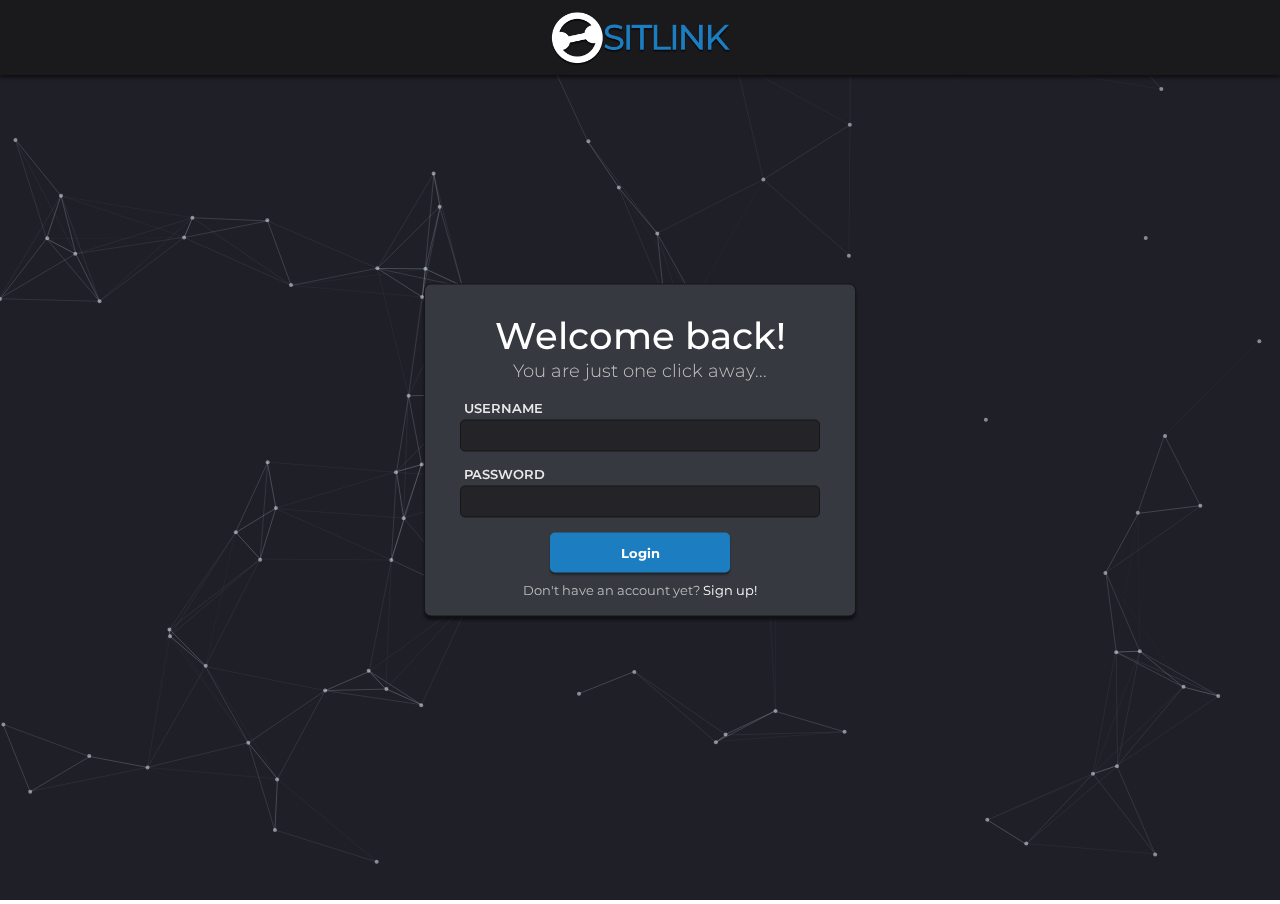
==== index.html @ 629333bc "Initial" ====
<!DOCTYPE html>
<html lang="en">
<head>
	<meta charset="UTF-8">
	<meta name="viewport" content="width=device-width, initial-scale=1.0">
	<meta http-equiv="X-UA-Compatible" content="ie=edge">
	<link rel="stylesheet" href="css/style.min.css">
	<link href="https://fonts.googleapis.com/css?family=Montserrat:100,100i,200,200i,300,300i,400,400i,500,500i,600,600i,700,700i,800,800i,900,900i" rel="stylesheet"> 
	<script src="js/lib/jqlite.js"></script>
	<script src="js/lib/particles.min.js"></script>
	<title>SITLINK</title>
</head>
<body>
	<header>	
		<img src="logo.png">
	</header>
	<div id='log-scr'>
		<h2>Welcome back!</h2>
		<h3>You are just one click away...</h3>
		<form>
			<div class='inp-box'>
				<label for="nick">USERNAME</label>
				<input type="text" class='inp-fld' name='nick' required>
			</div>
			<div class='inp-box'>
				<label for="pwd">PASSWORD</label>
				<input type="password" class='inp-fld' name='pwd' required>
			</div>
		<div id='sub-wrap'>
			<input type="submit" value="Login">
		</div>
		</form>
		<div id='signup'>
			<a href='/signup'>Don't have an account yet? <span>Sign up!</span></a>
		</div>
	</div>
  <div id="particles-js"></div>
	<script src="js/login.js"></script>
</body>
</html>
---- css/style.min.css ----
*{font-family:'Montserrat', sans-serif}body{margin:0}#particles-js{width:100%;height:100%;position:absolute;top:0;left:0;z-index:-1;background:#1f1f28}header{display:-webkit-box;display:-ms-flexbox;display:flex;-webkit-box-pack:center;-ms-flex-pack:center;justify-content:center;-webkit-box-align:center;-ms-flex-align:center;align-items:center;position:relative;top:0px;left:0px;width:100%;height:75px;background:#1a1a1d;-webkit-box-shadow:0px 3px 3px rgba(0,0,0,0.507);box-shadow:0px 3px 3px rgba(0,0,0,0.507)}header img{height:65px}#log-scr{text-align:center;position:absolute;top:50%;left:50%;-webkit-transform:translate(-50%, -50%);transform:translate(-50%, -50%);background:#36393f;color:white;width:430px;padding-top:28px;padding-bottom:17px;border-radius:7px;border:1px solid #161616;-webkit-box-shadow:0px 3px 3px rgba(0,0,0,0.507);box-shadow:0px 3px 3px rgba(0,0,0,0.507)}#log-scr h2{font-weight:500;margin-bottom:2px;margin-top:0px;font-size:2.3em}#log-scr h3{font-weight:300;color:#c4c4c4;margin-top:0px;margin-bottom:5px;font-size:1.1em}#log-scr label{font-weight:600;display:block;margin-bottom:4px;font-size:0.8em;margin-left:4px;color:#e9e9e9}#log-scr form{display:inline-block;padding-top:0px;text-align:left;position:relative;width:360px}.inp-fld{-webkit-box-sizing:border-box;box-sizing:border-box;padding:7px 7px;width:100%;background:#232328;border:1px solid #161616;border-radius:5px;color:white}.inp-box{margin:15px 0px}#sub-wrap{text-align:center;margin-bottom:7px}#sub-wrap input{background:#1c7ec0;color:white;width:180px;height:40px;border:0px;border-radius:5px;font-weight:700;-webkit-box-shadow:0px 2px 2px rgba(0,0,0,0.384);box-shadow:0px 2px 2px rgba(0,0,0,0.384);-webkit-transition:0.1s;transition:0.1s}#sub-wrap input:hover{-webkit-transition:0.1s;transition:0.1s;background:#0f659e;-webkit-box-shadow:0px 1px 1px rgba(0,0,0,0.479);box-shadow:0px 1px 1px rgba(0,0,0,0.479)}#signup a{text-decoration:none;font-size:0.8em;color:#bdbdbd}#signup a span{color:white}
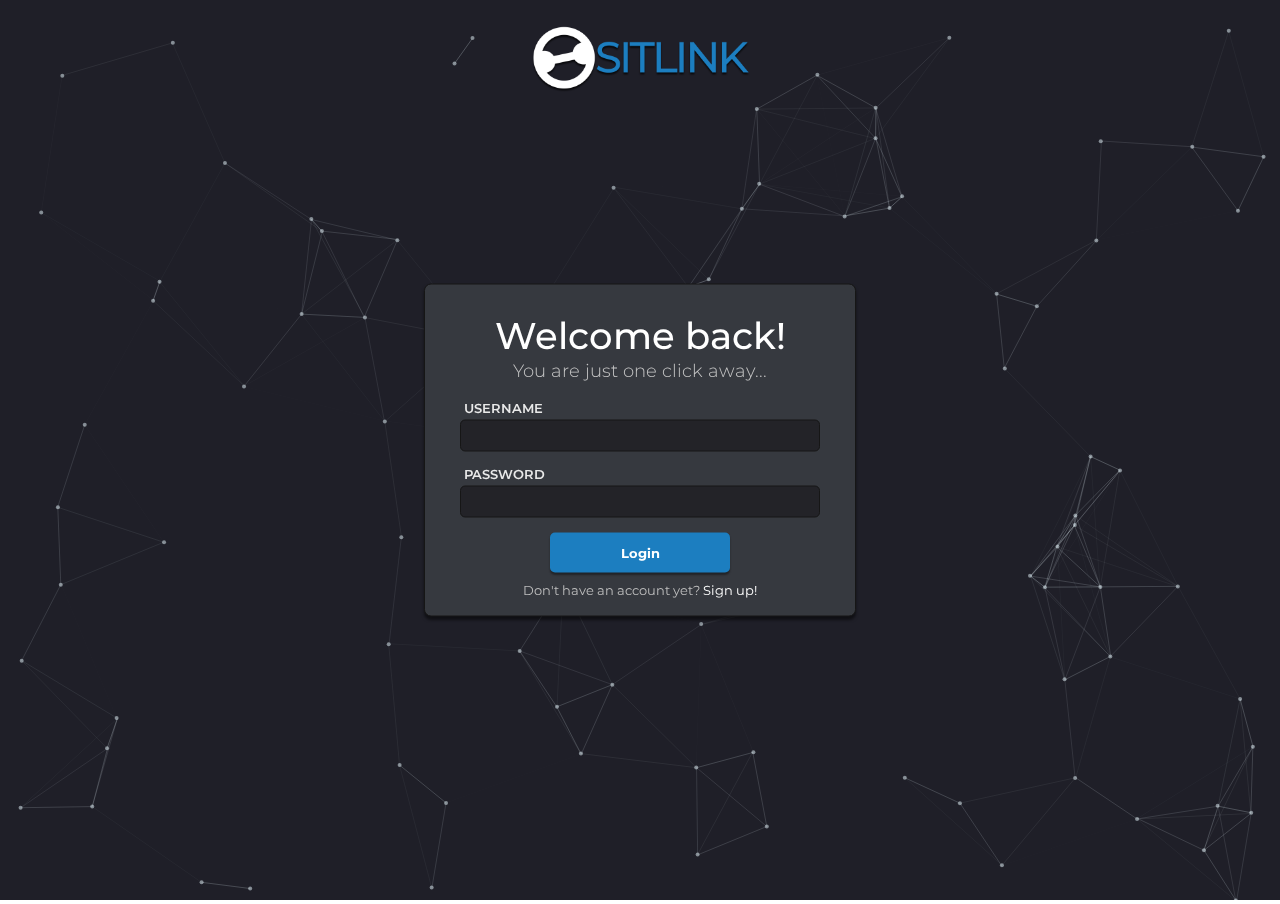
==== commit df9ff97c: "Replaced topbar with floating logo" ====
--- a/index.html
+++ b/index.html
@@ -11,9 +11,7 @@
 	<title>SITLINK</title>
 </head>
 <body>
-	<header>	
-		<img src="logo.png">
-	</header>
+	<img id='logo' src="logo.png">
 	<div id='log-scr'>
 		<h2>Welcome back!</h2>
 		<h3>You are just one click away...</h3>
--- a/css/style.min.css
+++ b/css/style.min.css
@@ -1 +1 @@
-*{font-family:'Montserrat', sans-serif}body{margin:0}#particles-js{width:100%;height:100%;position:absolute;top:0;left:0;z-index:-1;background:#1f1f28}header{display:-webkit-box;display:-ms-flexbox;display:flex;-webkit-box-pack:center;-ms-flex-pack:center;justify-content:center;-webkit-box-align:center;-ms-flex-align:center;align-items:center;position:relative;top:0px;left:0px;width:100%;height:75px;background:#1a1a1d;-webkit-box-shadow:0px 3px 3px rgba(0,0,0,0.507);box-shadow:0px 3px 3px rgba(0,0,0,0.507)}header img{height:65px}#log-scr{text-align:center;position:absolute;top:50%;left:50%;-webkit-transform:translate(-50%, -50%);transform:translate(-50%, -50%);background:#36393f;color:white;width:430px;padding-top:28px;padding-bottom:17px;border-radius:7px;border:1px solid #161616;-webkit-box-shadow:0px 3px 3px rgba(0,0,0,0.507);box-shadow:0px 3px 3px rgba(0,0,0,0.507)}#log-scr h2{font-weight:500;margin-bottom:2px;margin-top:0px;font-size:2.3em}#log-scr h3{font-weight:300;color:#c4c4c4;margin-top:0px;margin-bottom:5px;font-size:1.1em}#log-scr label{font-weight:600;display:block;margin-bottom:4px;font-size:0.8em;margin-left:4px;color:#e9e9e9}#log-scr form{display:inline-block;padding-top:0px;text-align:left;position:relative;width:360px}.inp-fld{-webkit-box-sizing:border-box;box-sizing:border-box;padding:7px 7px;width:100%;background:#232328;border:1px solid #161616;border-radius:5px;color:white}.inp-box{margin:15px 0px}#sub-wrap{text-align:center;margin-bottom:7px}#sub-wrap input{background:#1c7ec0;color:white;width:180px;height:40px;border:0px;border-radius:5px;font-weight:700;-webkit-box-shadow:0px 2px 2px rgba(0,0,0,0.384);box-shadow:0px 2px 2px rgba(0,0,0,0.384);-webkit-transition:0.1s;transition:0.1s}#sub-wrap input:hover{-webkit-transition:0.1s;transition:0.1s;background:#0f659e;-webkit-box-shadow:0px 1px 1px rgba(0,0,0,0.479);box-shadow:0px 1px 1px rgba(0,0,0,0.479)}#signup a{text-decoration:none;font-size:0.8em;color:#bdbdbd}#signup a span{color:white}
+*{font-family:'Montserrat', sans-serif}#particles-js{width:100%;height:100%;position:absolute;top:0;left:0;z-index:-1;background:#1f1f28}#logo{width:230px;position:relative;left:50%;-webkit-transform:translateX(-50%);transform:translateX(-50%);margin-top:10px}#log-scr{text-align:center;position:absolute;top:50%;left:50%;-webkit-transform:translate(-50%, -50%);transform:translate(-50%, -50%);background:#36393f;color:white;width:430px;padding-top:28px;padding-bottom:17px;border-radius:7px;border:1px solid #161616;-webkit-box-shadow:0px 3px 3px rgba(0,0,0,0.507);box-shadow:0px 3px 3px rgba(0,0,0,0.507)}#log-scr h2{font-weight:500;margin-bottom:2px;margin-top:0px;font-size:2.3em}#log-scr h3{font-weight:300;color:#c4c4c4;margin-top:0px;margin-bottom:5px;font-size:1.1em}#log-scr label{font-weight:600;display:block;margin-bottom:4px;font-size:0.8em;margin-left:4px;color:#e9e9e9}#log-scr form{display:inline-block;padding-top:0px;text-align:left;position:relative;width:360px}.inp-fld{-webkit-box-sizing:border-box;box-sizing:border-box;padding:7px 7px;width:100%;background:#232328;border:1px solid #161616;border-radius:5px;color:white}.inp-box{margin:15px 0px}#sub-wrap{text-align:center;margin-bottom:7px}#sub-wrap input{background:#1c7ec0;color:white;width:180px;height:40px;border:0px;border-radius:5px;font-weight:700;-webkit-box-shadow:0px 2px 2px rgba(0,0,0,0.384);box-shadow:0px 2px 2px rgba(0,0,0,0.384);-webkit-transition:0.1s;transition:0.1s}#sub-wrap input:hover{-webkit-transition:0.1s;transition:0.1s;background:#0f659e;-webkit-box-shadow:0px 1px 1px rgba(0,0,0,0.479);box-shadow:0px 1px 1px rgba(0,0,0,0.479)}#signup a{text-decoration:none;font-size:0.8em;color:#bdbdbd}#signup a span{color:white}
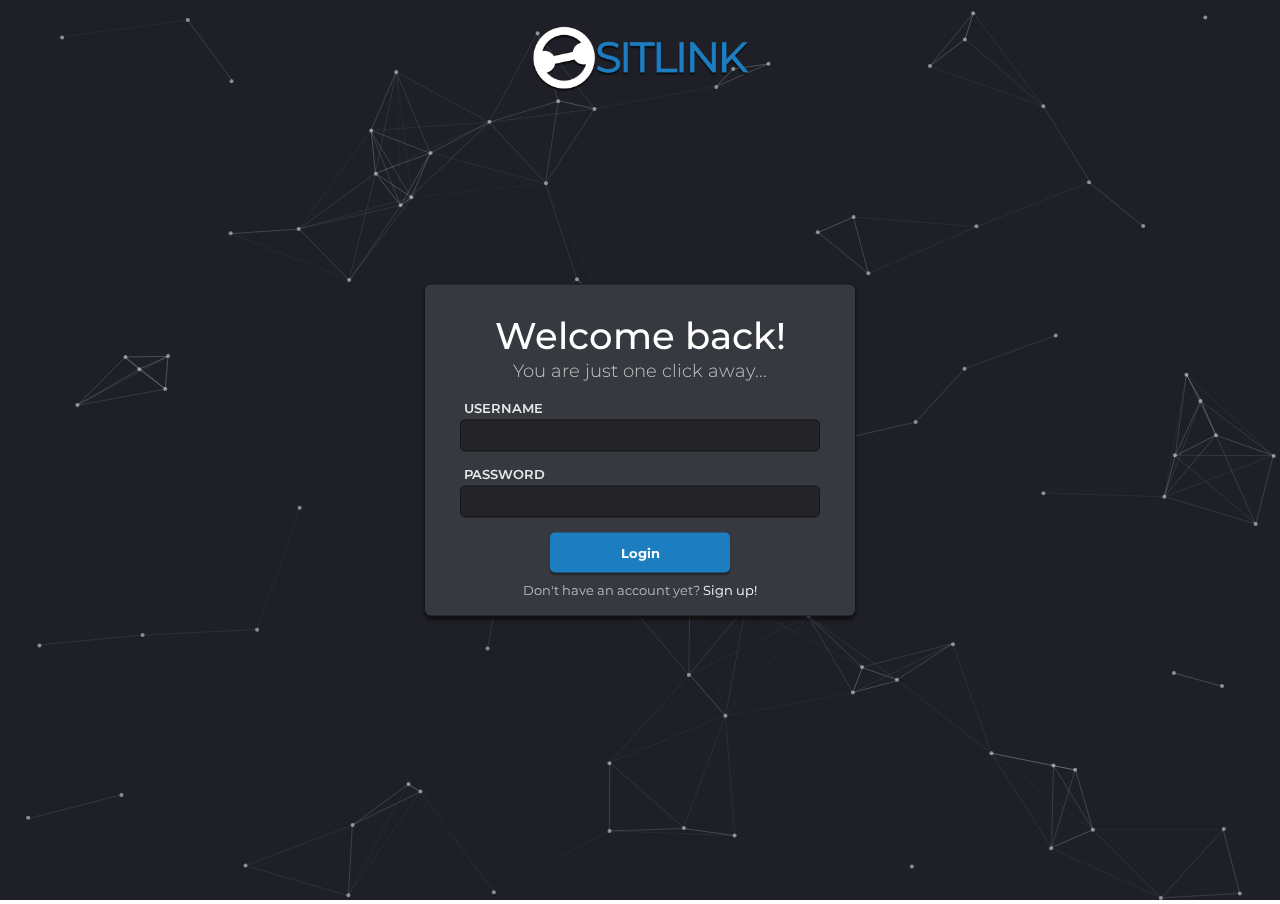
==== commit 4cf798a0: "Added media query for Login" ====
--- a/index.html
+++ b/index.html
@@ -16,6 +16,7 @@
 		<h2>Welcome back!</h2>
 		<h3>You are just one click away...</h3>
 		<form>
+			<img src="logo.png">
 			<div class='inp-box'>
 				<label for="nick">USERNAME</label>
 				<input type="text" class='inp-fld' name='nick' required>
@@ -24,13 +25,13 @@
 				<label for="pwd">PASSWORD</label>
 				<input type="password" class='inp-fld' name='pwd' required>
 			</div>
-		<div id='sub-wrap'>
-			<input type="submit" value="Login">
-		</div>
+			<div id='sub-wrap'>
+				<input type="submit" value="Login">
+			</div>
+			<div id='signup'>
+				<a href='/signup'>Don't have an account yet? <span>Sign up!</span></a>
+			</div>
 		</form>
-		<div id='signup'>
-			<a href='/signup'>Don't have an account yet? <span>Sign up!</span></a>
-		</div>
 	</div>
   <div id="particles-js"></div>
 	<script src="js/login.js"></script>
--- a/css/style.min.css
+++ b/css/style.min.css
@@ -1 +1 @@
-*{font-family:'Montserrat', sans-serif}#particles-js{width:100%;height:100%;position:absolute;top:0;left:0;z-index:-1;background:#1f1f28}#logo{width:230px;position:relative;left:50%;-webkit-transform:translateX(-50%);transform:translateX(-50%);margin-top:10px}#log-scr{text-align:center;position:absolute;top:50%;left:50%;-webkit-transform:translate(-50%, -50%);transform:translate(-50%, -50%);background:#36393f;color:white;width:430px;padding-top:28px;padding-bottom:17px;border-radius:7px;border:1px solid #161616;-webkit-box-shadow:0px 3px 3px rgba(0,0,0,0.507);box-shadow:0px 3px 3px rgba(0,0,0,0.507)}#log-scr h2{font-weight:500;margin-bottom:2px;margin-top:0px;font-size:2.3em}#log-scr h3{font-weight:300;color:#c4c4c4;margin-top:0px;margin-bottom:5px;font-size:1.1em}#log-scr label{font-weight:600;display:block;margin-bottom:4px;font-size:0.8em;margin-left:4px;color:#e9e9e9}#log-scr form{display:inline-block;padding-top:0px;text-align:left;position:relative;width:360px}.inp-fld{-webkit-box-sizing:border-box;box-sizing:border-box;padding:7px 7px;width:100%;background:#232328;border:1px solid #161616;border-radius:5px;color:white}.inp-box{margin:15px 0px}#sub-wrap{text-align:center;margin-bottom:7px}#sub-wrap input{background:#1c7ec0;color:white;width:180px;height:40px;border:0px;border-radius:5px;font-weight:700;-webkit-box-shadow:0px 2px 2px rgba(0,0,0,0.384);box-shadow:0px 2px 2px rgba(0,0,0,0.384);-webkit-transition:0.1s;transition:0.1s}#sub-wrap input:hover{-webkit-transition:0.1s;transition:0.1s;background:#0f659e;-webkit-box-shadow:0px 1px 1px rgba(0,0,0,0.479);box-shadow:0px 1px 1px rgba(0,0,0,0.479)}#signup a{text-decoration:none;font-size:0.8em;color:#bdbdbd}#signup a span{color:white}
+*{font-family:'Montserrat', sans-serif}#particles-js{width:100%;height:100%;position:absolute;top:0;left:0;z-index:-1;background:#1f1f28}#logo{width:230px;position:absolute;left:50%;-webkit-transform:translateX(-50%);transform:translateX(-50%);margin-top:10px}#log-scr{text-align:center;position:absolute;top:50%;left:50%;-webkit-transform:translate(-50%, -50%);transform:translate(-50%, -50%);background:#36393f;color:white;width:430px;padding-top:28px;padding-bottom:17px;border-radius:7px;border:1px solid #161616;-webkit-box-shadow:0px 3px 3px rgba(0,0,0,0.507);box-shadow:0px 3px 3px rgba(0,0,0,0.507)}#log-scr h2{font-weight:500;margin-bottom:2px;margin-top:0px;font-size:2.3em}#log-scr h3{font-weight:300;color:#c4c4c4;margin-top:0px;margin-bottom:5px;font-size:1.1em}#log-scr label{font-weight:600;display:block;margin-bottom:4px;font-size:0.8em;margin-left:4px;color:#e9e9e9}#log-scr form{display:inline-block;padding-top:0px;text-align:left;position:relative;width:360px}#log-scr img{display:none}.inp-fld{-webkit-box-sizing:border-box;box-sizing:border-box;padding:7px 7px;width:100%;background:#232328;border:1px solid #161616;border-radius:5px;color:white}.inp-box{margin:15px 0px}#sub-wrap{text-align:center;margin-bottom:7px}#sub-wrap input{background:#1c7ec0;color:white;width:180px;height:40px;border:0px;border-radius:5px;font-weight:700;-webkit-box-shadow:0px 2px 2px rgba(0,0,0,0.384);box-shadow:0px 2px 2px rgba(0,0,0,0.384);-webkit-transition:0.1s;transition:0.1s}#sub-wrap input:hover{-webkit-transition:0.1s;transition:0.1s;background:#0f659e;-webkit-box-shadow:0px 1px 1px rgba(0,0,0,0.479);box-shadow:0px 1px 1px rgba(0,0,0,0.479)}#signup{text-align:center}#signup a{text-decoration:none;font-size:0.8em;color:#bdbdbd}#signup a span{color:white}@media only screen and (max-width: 460px), screen and (max-height: 540px){#particles-js{display:none}#log-scr{position:absolute;-webkit-transform:initial;transform:initial;top:0px;left:0px;width:100%;height:100%;border-radius:0px;padding-top:0px}#log-scr h2,#log-scr h3{display:none}#log-scr form{width:87%;position:relative;top:50%;-webkit-transform:translateY(-50%);transform:translateY(-50%)}#log-scr img{display:block;width:250px;position:relative;left:50%;-webkit-transform:translateX(-50%);transform:translateX(-50%)}}
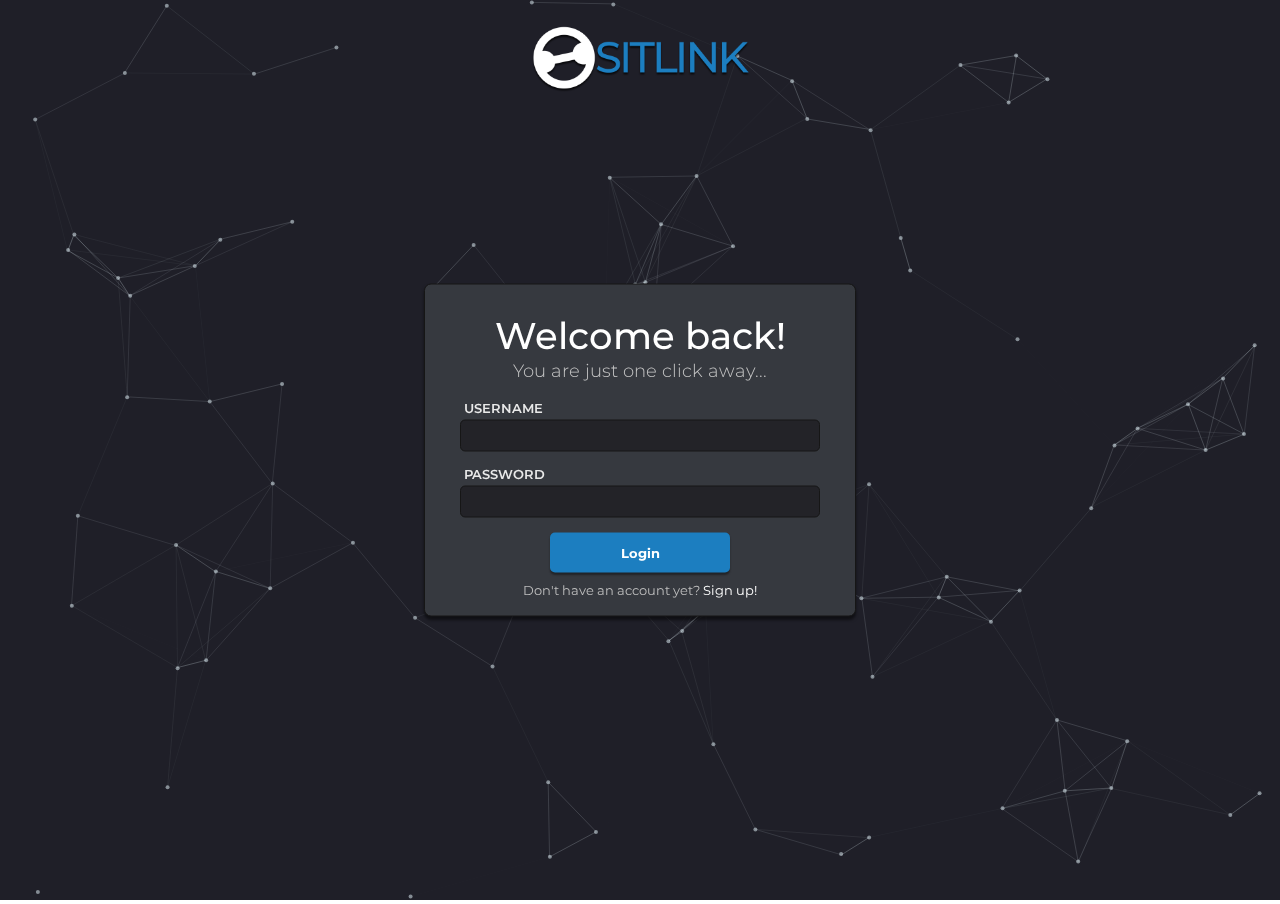
==== commit 7024d32f: "Moved logo to assets folder" ====
--- a/index.html
+++ b/index.html
@@ -11,19 +11,19 @@
 	<title>SITLINK</title>
 </head>
 <body>
-	<img id='logo' src="logo.png">
+	<img id='logo' src="assets/logo.png">
 	<div id='log-scr'>
 		<h2>Welcome back!</h2>
 		<h3>You are just one click away...</h3>
 		<form>
-			<img src="logo.png">
+			<img src="assets/logo.png">
 			<div class='inp-box'>
 				<label for="nick">USERNAME</label>
-				<input type="text" class='inp-fld' name='nick' required>
+				<input id='nick' type="text" class='inp-fld' name='nick' required>
 			</div>
 			<div class='inp-box'>
 				<label for="pwd">PASSWORD</label>
-				<input type="password" class='inp-fld' name='pwd' required>
+				<input id='pwd 'type="password" class='inp-fld' name='pwd' required>
 			</div>
 			<div id='sub-wrap'>
 				<input type="submit" value="Login">
